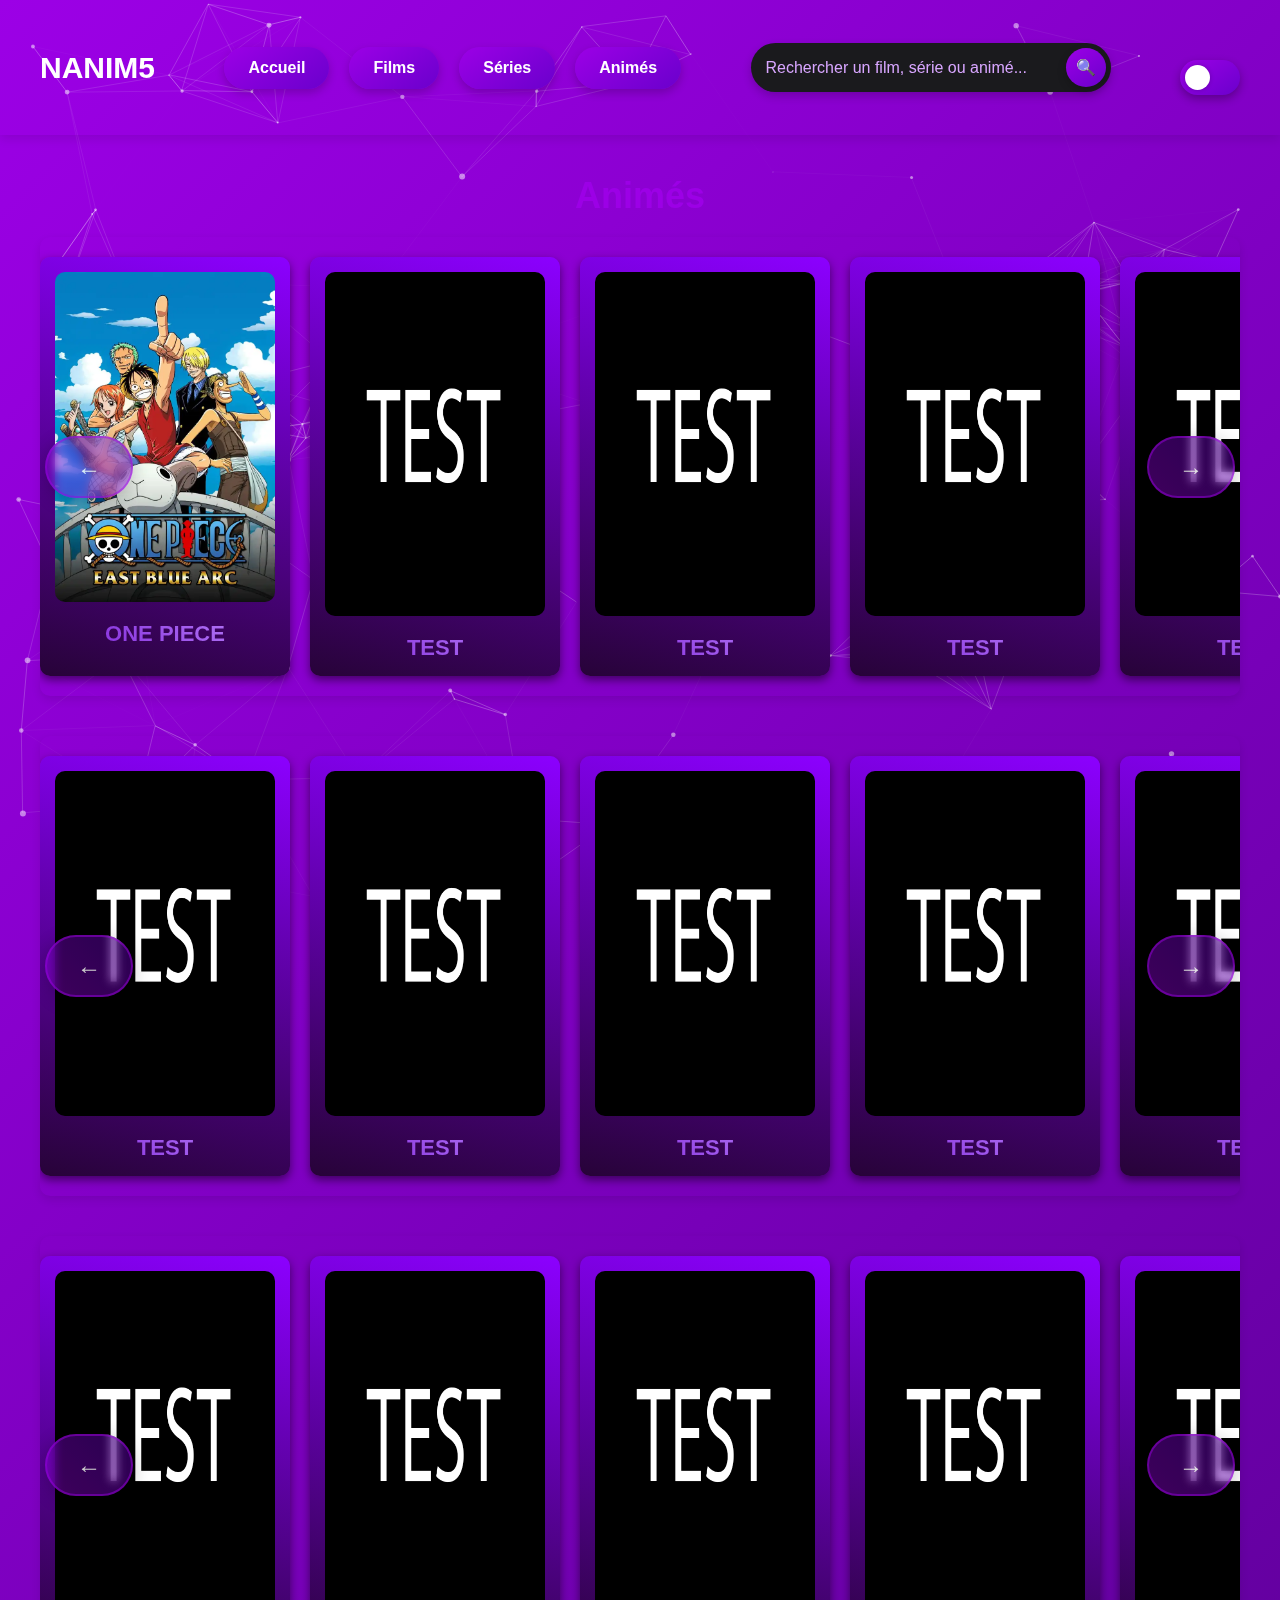
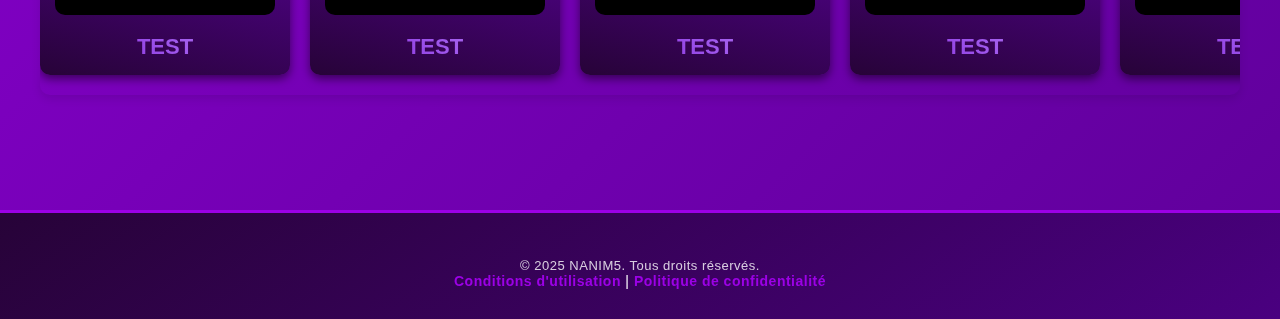
==== Animés.html @ f09e57f8 "Add files via upload" ====
<!DOCTYPE html>
<html lang="fr">
<head>
    <meta charset="UTF-8">
    <meta name="viewport" content="width=device-width, initial-scale=1.0">
    <title>NANIM5 - Films, Séries et Animés</title>
    <link rel="stylesheet" href="styles.css">
    <link rel="stylesheet" href="Animés.css">
</head>
<body>
    <header>
        <div class="logo">
            <h1>NANIM5</h1>
        </div>
        <nav>
            <ul>
                <li><a href="index.html" class="button-nav">Accueil</a></li>
                <li><a href="Films.html" class="button-nav">Films</a></li>
                <li><a href="Séries.html" class="button-nav">Séries</a></li>
                <li><a href="Animés.html" class="button-nav">Animés</a></li>
            </ul>
        </nav>

        <!-- Barre de recherche -->
        <div class="search-bar">
            <input type="text" placeholder="Rechercher un film, série ou animé..." id="searchInput">
            <button id="searchButton" class="button-nav" aria-label="Rechercher">🔍</button>
        </div>        

        <!-- Mode sombre -->
        <div class="toggle-container">
            <input type="checkbox" id="darkModeToggle" class="toggle-checkbox">
            <label for="darkModeToggle" class="toggle-label">
                <span class="toggle-ball"></span>
            </label>
        </div>
    </header>

    <main>
        <section class="row">
            <h2>Animés</h2>
            <div class="horizontal-scroll-container">
                <button class="scroll-button left" aria-label="Précédent">&#8592;</button>
                
                <div class="horizontal-scroll">
                    <div class="card">
                        <a href="op\onepeice.html">
                            <img src="image/1east-blue.webp" alt="Animé 1">
                        </a>
                        <h3>ONE PIECE</h3>
                    </div>
                    <div class="card">
                        <a href="404/404.html">
                            <img src="image/TEST.png" alt="Film 2">
                        </a>
                        <h3>TEST</h3>
                    </div>
                    <div class="card">
                        <a href="404/404.html">
                            <img src="image/TEST.png" alt="Film 3">
                        </a>
                        <h3>TEST</h3>
                    </div>
                    <div class="card">
                        <a href="404/404.html">
                            <img src="image/TEST.png" alt="TEST">
                        </a>
                        <h3>TEST</h3>
                    </div>
                    <div class="card">
                        <a href="404/404.html">
                            <img src="image/TEST.png" alt="TEST">
                        </a>
                        <h3>TEST</h3>
                    </div>
                    <div class="card">
                        <a href="404/404.html">
                            <img src="image/TEST.png" alt="TEST">
                        </a>
                        <h3>TEST</h3>
                    </div>
                    <div class="card">
                        <a href="404/404.html">
                            <img src="image/TEST.png" alt="TEST">
                        </a>
                        <h3>TEST</h3>
                    </div>
                    <div class="card">
                        <a href="404/404.html">
                            <img src="image/TEST.png" alt="TEST">
                        </a>
                        <h3>TEST</h3>
                    </div>
                    <div class="card">
                        <a href="404/404.html">
                            <img src="image/TEST.png" alt="TEST">
                        </a>
                        <h3>TEST</h3>
                    </div>
                    <!-- Ajoute d'autres cartes -->
                </div>
                
                <button class="scroll-button right" aria-label="Suivant">&#8594;</button>
            </div>
        </section>

        <!-- Répète pour les autres sections -->
        <section class="row">
            <h2></h2>
            <div class="horizontal-scroll-container">
                <button class="scroll-button left" aria-label="Précédent">&#8592;</button>
                
                <div class="horizontal-scroll">
                    <div class="card">
                        <a href="404/404.html">
                            <img src="image/TEST.png" alt="Série 1">
                        </a>
                        <h3>TEST</h3>
                    </div>
                    <div class="card">
                        <a href="404/404.html">
                            <img src="image/TEST.png" alt="Série 2">
                        </a>
                        <h3>TEST</h3>
                    </div>
                    <div class="card">
                        <a href="404/404.html">
                            <img src="image/TEST.png" alt="TEST">
                        </a>
                        <h3>TEST</h3>
                    </div>
                    <div class="card">
                        <a href="404/404.html">
                            <img src="image/TEST.png" alt="TEST">
                        </a>
                        <h3>TEST</h3>
                    </div>
                    <div class="card">
                        <a href="404/404.html">
                            <img src="image/TEST.png" alt="TEST">
                        </a>
                        <h3>TEST</h3>
                    </div>
                    <div class="card">
                        <a href="404/404.html">
                            <img src="image/TEST.png" alt="TEST">
                        </a>
                        <h3>TEST</h3>
                    </div>
                    <div class="card">
                        <a href="404/404.html">
                            <img src="image/TEST.png" alt="TEST">
                        </a>
                        <h3>TEST</h3>
                    </div>
                    <div class="card">
                        <a href="404/404.html">
                            <img src="image/TEST.png" alt="TEST">
                        </a>
                        <h3>TEST</h3>
                    </div>
                    <div class="card">
                        <a href="404/404.html">
                            <img src="image/TEST.png" alt="TEST">
                        </a>
                        <h3>TEST</h3>
                    </div>
                    
                    <!-- Ajoute d'autres cartes -->
                </div>
                
                <button class="scroll-button right" aria-label="Suivant">&#8594;</button>
            </div>
        </section>
    
        <section class="row">
            <h2></h2>
            <div class="horizontal-scroll-container">
                <button class="scroll-button left" aria-label="Précédent">&#8592;</button>
                
                <div class="horizontal-scroll">
                    <div class="card">
                        <a href="404/404.html">
                            <img src="image/TEST.png" alt="Animé 2">
                        </a>
                        <h3>TEST</h3>
                    </div>
                    <div class="card">
                        <a href="404/404.html">
                            <img src="image/TEST.png" alt="Animé 2">
                        </a>
                        <h3>TEST</h3>
                    </div>
                    <div class="card">
                        <a href="404/404.html">
                            <img src="image/TEST.png" alt="TEST">
                        </a>
                        <h3>TEST</h3>
                    </div>
                    <div class="card">
                        <a href="404/404.html">
                            <img src="image/TEST.png" alt="TEST">
                        </a>
                        <h3>TEST</h3>
                    </div>
                    <div class="card">
                        <a href="404/404.html">
                            <img src="image/TEST.png" alt="TEST">
                        </a>
                        <h3>TEST</h3>
                    </div>
                    <div class="card">
                        <a href="404/404.html">
                            <img src="image/TEST.png" alt="TEST">
                        </a>
                        <h3>TEST</h3>
                    </div>
                    <div class="card">
                        <a href="404/404.html">
                            <img src="image/TEST.png" alt="TEST">
                        </a>
                        <h3>TEST</h3>
                    </div>
                    <div class="card">
                        <a href="404/404.html">
                            <img src="image/TEST.png" alt="TEST">
                        </a>
                        <h3>TEST</h3>
                    </div>
                    <div class="card">
                        <a href="404/404.html">
                            <img src="image/TEST.png" alt="TEST">
                        </a>
                        <h3>TEST</h3>
                    </div>
                    <!-- Ajoute d'autres cartes -->
                </div>
                
                <button class="scroll-button right" aria-label="Suivant">&#8594;</button>
            </div>
        </section>
    </main>

    <footer>
        <div class="particles"></div>
        <p>&copy; 2025 NANIM5. Tous droits réservés.</p>
        <a href="#">Conditions d'utilisation</a> | <a href="#">Politique de confidentialité</a>
    </footer>

    <script src="scripts.js"></script>
    <script src="Animés.js"></script>
    <div id="particles-js"></div>
    <script src="particles.min.js"></script>
    <script src="particles-config.js"></script>
</body>
</html>
---- styles.css ----
/* Global Reset */
* {
    margin: 0;
    padding: 0;
    box-sizing: border-box;
}

/* Body */
body {
    font-family: 'Arial', sans-serif;
    background-color: #000000;
    color: #ffffff;
    transition: background-color 0.4s ease, color 0.4s ease;
    display: flex;
    flex-direction: column;
    min-height: 100vh;
}

/* Mode sombre */
body.dark-mode {
    background-color: #ffffff;
    color: #000000;
}

/* Header */
header {
    display: flex;
    justify-content: space-between;
    align-items: center;
    padding: 20px;
    background: linear-gradient(15deg,  #4a0080,#9c00e6);
    box-shadow: 0 4px 10px rgba(0, 0, 0, 0.1);
    transition: background-color 0.4s ease;
}

/* Logo */
header .logo h1 {
    font-size: 30px;
    font-weight: bold;
    color: #fff;
}

/* Navigation */
nav ul {
    display: flex;
    gap: 20px;
    list-style-type: none;
    padding-left: 0;
}

nav a {
    color: #fff;
    text-decoration: none;
    transition: color 0.3s ease;
}

nav a:hover {
    color: #D8A6FF; /* Violet clair */
}

/* Search Bar */
.search-bar {
    display: flex;
    align-items: center;
    background-color: #2A1A59;
    padding: 5px;
    border-radius: 25px;
    box-shadow: 0 4px 10px rgba(0, 0, 0, 0.2);
}

.search-bar input {
    background-color: transparent;
    border: none;
    color: #fff;
    padding: 10px;
    border-radius: 15px;
    width: 250px;
    font-size: 16px;
    outline: none;
}

.search-bar button {
    background-color: #D8A6FF;
    border: none;
    padding: 10px;
    margin-left: 10px;
    border-radius: 50%;
    cursor: pointer;
    transition: background-color 0.3s ease;
}

.search-bar button:hover {
    background-color: #8E7CC3;
}

/* CTA Button */
.cta {
    padding: 12px 30px;
    background: linear-gradient(145deg, #6a00cc, #4a0080); /* Violet foncé */
    color: white;
    border: none;
    border-radius: 50px;
    font-size: 16px;
    cursor: pointer;
    transition: transform 0.3s ease, box-shadow 0.3s ease;
    display: inline-block;
    text-align: center;
}

.cta:hover {
    background: linear-gradient(145deg, #7a00b3, #8b00d9);
    transform: scale(1.05);
    box-shadow: 0 6px 15px rgba(0, 0, 0, 0.2);
}

.cta:active {
    transform: scale(0.98);
}

/* Trending Section */
.trending {
    padding: 50px 20px;
    background: linear-gradient(15deg, #270338, #8b00d9);
    border-radius: 10px;
    margin-top: 60px;
}

.trending h2 {
    font-size: 28px;
    margin-bottom: 30px;
    text-align: center;
    color: #fff;
}

.video-grid {
    display: flex;
    gap: 20px;
    justify-content: center;
    flex-wrap: wrap;
}

.video-card {
    width: 280px;
    height: 450px;
    text-align: center;
    background: linear-gradient(15deg, #270338, #8c00ff);
    border-radius: 10px;
    box-shadow: 0 4px 10px rgba(0, 0, 0, 0.5);
    position: relative;
    overflow: hidden;
    transition: transform 0.3s ease, box-shadow 0.3s ease;
}

.video-card img {
    width: 100%;
    height: 100%;
    object-fit: cover;
    border-radius: 10px;
    transition: transform 0.3s ease;
}

.video-card h3 {
    position: absolute;
    bottom: 0;
    left: 0;
    width: 100%;
    padding: 10px;
    font-size: 18px;
    color: #ffffff;
    background: rgba(0, 0, 0, 0.5);
    text-align: center;
    border-radius: 0 0 10px 10px;
}

/* Hover Effects */
.video-card:hover {
    transform: scale(1.05);
    box-shadow: 0 8px 20px rgba(0, 0, 0, 0.3);
}

.video-card:hover img {
    transform: scale(1.1);
}

/* Footer */
footer {
    text-align: center;
    padding: 30px 15px;
    margin-top: 75px;
    background: linear-gradient(145deg, #270338, #4a0080);
    color: #ffffff;
    font-size: 14px;
    letter-spacing: 0.5px;
    border-top: 3px solid #9c00e6;
    width: 100%;
}

footer a {
    color: #9c00e6;
    text-decoration: none;
    font-weight: bold;
    transition: color 0.3s ease, transform 0.3s ease;
}

footer a:hover {
    color: #e0b3ff;
    transform: scale(1.1);
}

footer p {
    margin-top: 15px;
    font-size: 13px;
    opacity: 0.8;
}

/* Modal */
.modal {
    position: fixed;
    top: 0;
    left: 0;
    width: 100%;
    height: 100%;
    background-color: rgba(0, 0, 0, 0.7);
    display: none;
    justify-content: center;
    align-items: center;
    z-index: 1000;
}

.modal-content {
    background-color: #ffffff;
    padding: 30px;
    border-radius: 10px;
    text-align: center;
}

.modal.open {
    display: flex;
}

/* Toggle Switch */
.toggle-container {
    display: flex;
    align-items: center;
}

.toggle-checkbox {
    display: none;
}

.toggle-label {
    width: 70px;
    height: 35px;
    background: linear-gradient(145deg, #9c00e6, #6a00cc);
    border-radius: 50px;
    position: relative;
    cursor: pointer;
    box-shadow: 0 4px 10px rgba(0, 0, 0, 0.3);
    transition: background 0.4s ease, box-shadow 0.3s ease;
}

.toggle-ball {
    position: absolute;
    top: 5px;
    left: 5px;
    width: 25px;
    height: 25px;
    background-color: #fff;
    border-radius: 50%;
    transition: transform 0.4s ease, box-shadow 0.3s ease;
    box-shadow: 0 0 5px rgba(0, 0, 0, 0.2);
}

.toggle-checkbox:checked + .toggle-label {
    background: linear-gradient(145deg, #6a00cc, #9c00e6);
    box-shadow: 0 4px 15px rgba(0, 0, 0, 0.3);
}

.toggle-checkbox:checked + .toggle-label .toggle-ball {
    transform: translateX(35px);
    box-shadow: 0 0 10px rgba(0, 0, 0, 0.4);
}

/* Style des boutons de navigation */
.button-nav {
    display: inline-block;
    padding: 12px 24px;
    background: linear-gradient(145deg, #9c00e6, #6a00cc);
    color: #fff;
    text-decoration: none;
    font-size: 16px;
    border-radius: 25px;
    text-align: center;
    transition: all 0.3s ease;
    box-shadow: 0 4px 10px rgba(0, 0, 0, 0.2);
}

/* Effet au survol */
.button-nav:hover {
    background: linear-gradient(145deg, #8b00d9, #7a00b3);
    box-shadow: 0 6px 15px rgba(0, 0, 0, 0.3);
    transform: scale(1.05);
}

/* Effet de clic (active) */
.button-nav:active {
    transform: scale(0.98);
}

/* Espacement entre les boutons */
nav ul {
    display: flex;
    gap: 20px;
}

nav a {
    color: #fff;
    text-decoration: none;
}

nav a:hover {
    color: #D8A6FF; /* Violet clair */
}
/* Style de la barre de recherche */
.search-bar {
    display: flex;
    align-items: center;
    background-color: #1A1A1D;
    padding: 5px;
    border-radius: 25px;
    transition: all 0.3s ease;
    box-shadow: 0 4px 10px rgba(0, 0, 0, 0.2);
}

/* Style du champ de recherche */
.search-bar input {
    background-color: transparent;
    border: none;
    color: #fff;
    padding: 10px;
    border-radius: 15px;
    width: 300px;
    outline: none;
    font-size: 16px;
    transition: background-color 0.3s ease;
}

.search-bar input::placeholder {
    color: #D8A6FF; /* Violet clair */
}

/* Style du bouton de recherche */
.search-bar button {
    background: linear-gradient(145deg, #9c00e6, #6a00cc);
    border: none;
    padding: 10px;
    margin-left: 10px;
    border-radius: 50%;
    cursor: pointer;
    transition: background-color 0.3s ease, transform 0.3s ease;
    box-shadow: 0 4px 10px rgba(0, 0, 0, 0.2);
}

.search-bar button:hover {
    background: linear-gradient(145deg, #8b00d9, #7a00b3);
    box-shadow: 0 6px 15px rgba(0, 0, 0, 0.3);
    transform: scale(1.05);
}

.search-bar button:active {
    transform: scale(0.98);
}
.hero .background-video {
    z-index: -1;
}
/* Conteneur hero */
.hero {
    position: relative;
    height: 20vh;
    overflow: hidden;
    display: flex;
    justify-content: center;
    align-items: center;

    color: white;
}
.hero-content {
    position: relative;
    z-index: 1; /* Assure que le texte et les boutons sont au-dessus de la vidéo */
    text-align: center;
    color: hsl(0, 0%, 100%);
    
}

.hero h2 {
    font-size: 36px;
    margin-bottom: 20px;
    animation: fadeIn 1s ease-out;
}
/* Enlever les puces dans la navigation */
nav ul {
    list-style-type: none;
    padding-left: 0;
}
#particles-js {
    position: fixed;
    width: 100%;
    height: 100%;
    top: 0;
    left: 0;
    z-index: -1; /* Derrière le contenu */
}
body {
    background: linear-gradient(-45deg, #8c00ff, #270338, #4a0080, #9c00e6);
    background-size: 400% 400%;
    animation: gradientAnimation 10s ease infinite;
    color: var(--text-color); /* Couleur du texte définie */
    overflow: auto; /* Permet le défilement de la page */
}
---- Animés.css ----
/* Définir les couleurs par défaut (mode clair) */
:root {
    --background-color: #121212; /* Fond sombre par défaut */
    --text-color: #e0e0e0; /* Texte clair */
    --link-color: #9c00e6; /* Violet pour les liens */

    --card-bg: linear-gradient(15deg, #270338, #8c00ff); /* Dégradé pour les cartes */
    --card-text-color: #e0e0e0; /* Texte des cartes */
}

/* Mode sombre */
body.dark-mode {
    --background-color: #121212; /* Fond très sombre */
    --text-color: #e0e0e0; /* Texte clair */
    --link-color: #bb86fc; /* Couleur des liens en mode sombre */

    --card-bg: #4a0080; /* Fond des cartes */
    --card-text-color: #e0e0e0; /* Texte des cartes */
}

/* Dégradé animé pour le fond */
body {
    background: linear-gradient(-45deg, #8c00ff, #270338, #4a0080, #9c00e6);
    background-size: 400% 400%;
    animation: gradientAnimation 10s ease infinite;
    color: var(--text-color); /* Couleur du texte définie */
    overflow: auto; /* Permet le défilement de la page */
}

@keyframes gradientAnimation {
    0% {
        background-position: 0% 50%;
    }
    50% {
        background-position: 100% 50%;
    }
    100% {
        background-position: 0% 50%;
    }
}

/* Navigation */
nav ul {
    list-style-type: none;
    padding: 0;
    display: flex;
    justify-content: center;
    gap: 20px;
}

nav ul li a {
    color: white;
    text-decoration: none;
    font-weight: bold;
    padding: 10px 20px;
}

/* Mode sombre: ajuster les couleurs des liens et boutons */
body.dark-mode .button-nav {
    color: white; /* Couleur blanche pour les liens dans le mode sombre */
}

/* Bascule du mode sombre */
.toggle-container {
    margin-top: 20px;
    display: inline-block;
}

.toggle-checkbox {
    display: none;
}

.toggle-label {
    background-color: #6a00cc; /* Violet clair */
    border-radius: 30px;
    padding: 5px;
    cursor: pointer;
    display: flex;
    justify-content: space-between;
    align-items: center;
    width: 60px;
}

.toggle-ball {
    background-color: #fff;
    border-radius: 50%;
    width: 25px;
    height: 25px;
    transition: transform 0.3s ease;
}

/* Mode sombre activé */
.toggle-checkbox:checked + .toggle-label .toggle-ball {
    transform: translateX(30px);
}

/* Section des cartes */
.row {
    margin: 40px auto;
    text-align: center;
    max-width: 1200px;
    width: 100%; /* Prendre toute la largeur disponible */
}

.row h2 {
    margin-bottom: 20px;
    color: var(--link-color); /* Couleur des titres (violet) */
    font-size: 36px; /* Taille de police fixe */
}

/* Conteneur pour le défilement horizontal */
.horizontal-scroll-container {
    display: flex;
    align-items: center;
    position: relative;
    overflow: hidden; /* Supprime la barre de défilement */
    margin-bottom: 30px;
    width: 100%; /* Prendre toute la largeur */
    border-radius: 10px; /* Arrondir les bords */
    box-shadow: 0 4px 10px rgba(0, 0, 0, 0.1); /* Ombre douce */
}

.horizontal-scroll {
    display: flex;
    gap: 20px;
    overflow-x: auto; /* Permet de faire défiler sans barre visible */
    scroll-behavior: smooth;
    padding: 20px 0;
    width: 100%; /* Prendre toute la largeur */
}

.horizontal-scroll::-webkit-scrollbar {
    display: none; /* Supprime la barre de défilement */
}

/* Carte */
.card {
    background: var(--card-bg); /* Dégradé violet */
    border-radius: 10px;
    box-shadow: 0 4px 10px rgba(0, 0, 0, 0.5);
    text-align: center;
    padding: 15px;
    width: 250px;
    flex-shrink: 0;
    transition: transform 0.3s ease, box-shadow 0.3s ease;
    max-width: 100%; /* Assure que la largeur de la carte ne dépasse pas la taille de l'écran */
    box-sizing: border-box;
    position: relative;
}

/* Image */
.card img {
    width: 100%;
    border-radius: 10px;
    transition: transform 0.3s ease;
}

/* Sous-titre */
.card h3 {
    font-size: 22px;
    font-weight: bold;
    color: transparent; /* Appliquer la transparence pour le texte */
    transition: color 0.3s ease;
    margin-top: 15px;
    background: linear-gradient(45deg, #6a00cc, #bb86fc, #4a0080, #9c00e6);
    background-size: 400% 400%;
    -webkit-background-clip: text; /* Applique le dégradé sur le texte */
    animation: gradientTextAnimation 10s ease infinite;
}

/* Animation du texte dégradé */
@keyframes gradientTextAnimation {
    0% {
        background-position: 0% 50%;
    }
    50% {
        background-position: 100% 50%;
    }
    100% {
        background-position: 0% 50%;
    }
}

/* Effet de survol sur l'image */
.card:hover img {
    transform: scale(1.05); /* Zoom sur l'image */
}

/* Effet au survol sur la carte : changer la couleur du sous-titre en blanc */
.card:hover h3 {
    color: #ffffff; /* Changer le titre en blanc lorsqu'on survole la carte */
}

/* Effet de zoom et changement de couleur au survol */
.card h3:hover {
    transform: scale(1.1); /* Zoom sur le titre */
    color: #ffffff; /* Changer la couleur du texte en blanc lors du survol pour plus de lisibilité */
}

/* Boutons ovales avec dégradé et animation */
.scroll-button {
    background: linear-gradient(45deg, rgba(156, 0, 230, 0.5), rgba(106, 0, 204, 0.5)); /* Dégradé violet avec transparence */
    color: white;
    border: 2px solid rgba(156, 0, 230, 0.7); /* Bordure semi-transparente */
    padding: 15px 30px; /* Plus large pour la forme ovale */
    font-size: 24px;
    cursor: pointer;
    border-radius: 50px; /* Forme ovale */
    position: absolute;
    top: 50%;
    transform: translateY(-50%);
    z-index: 10;
    transition: all 0.4s ease;
    box-shadow: 0 4px 20px rgba(0, 0, 0, 0.3); /* Ombre plus prononcée */
    animation: pulse 2s infinite;
    backdrop-filter: blur(5px); /* Applique un flou derrière le bouton pour un effet "verre" */
    opacity: 0.8; /* Légère transparence */
}

/* Bouton droite */
.scroll-button.right {
    right: 5px; /* Décale le bouton vers la droite */
}

/* Bouton gauche */
.scroll-button.left {
    left: 5px; /* Décale le bouton vers la gauche */
}

/* Effet de survol sur les boutons */
.scroll-button:hover {
    background-color: rgba(106, 0, 204, 0.8); /* Augmenter l'opacité au survol */
    border-color: rgba(106, 0, 204, 1);
    transform: translateY(-50%) scale(1.1);
    opacity: 1; /* Rendre le bouton plus opaque au survol */
}

/* Animation de pulsation */
@keyframes pulse {
    0% {
        transform: translateY(-50%) scale(1);
    }
    50% {
        transform: translateY(-50%) scale(1.05);
    }
    100% {
        transform: translateY(-50%) scale(1);
    }
}

/* En-tête */
header {
    padding: 40px; /* Augmenter l'espace autour du contenu de l'en-tête */
    text-align: center;
    color: white;
    width: 100%;
    background: var(--header-footer-bg); /* Utilise le dégradé pour le header */
}
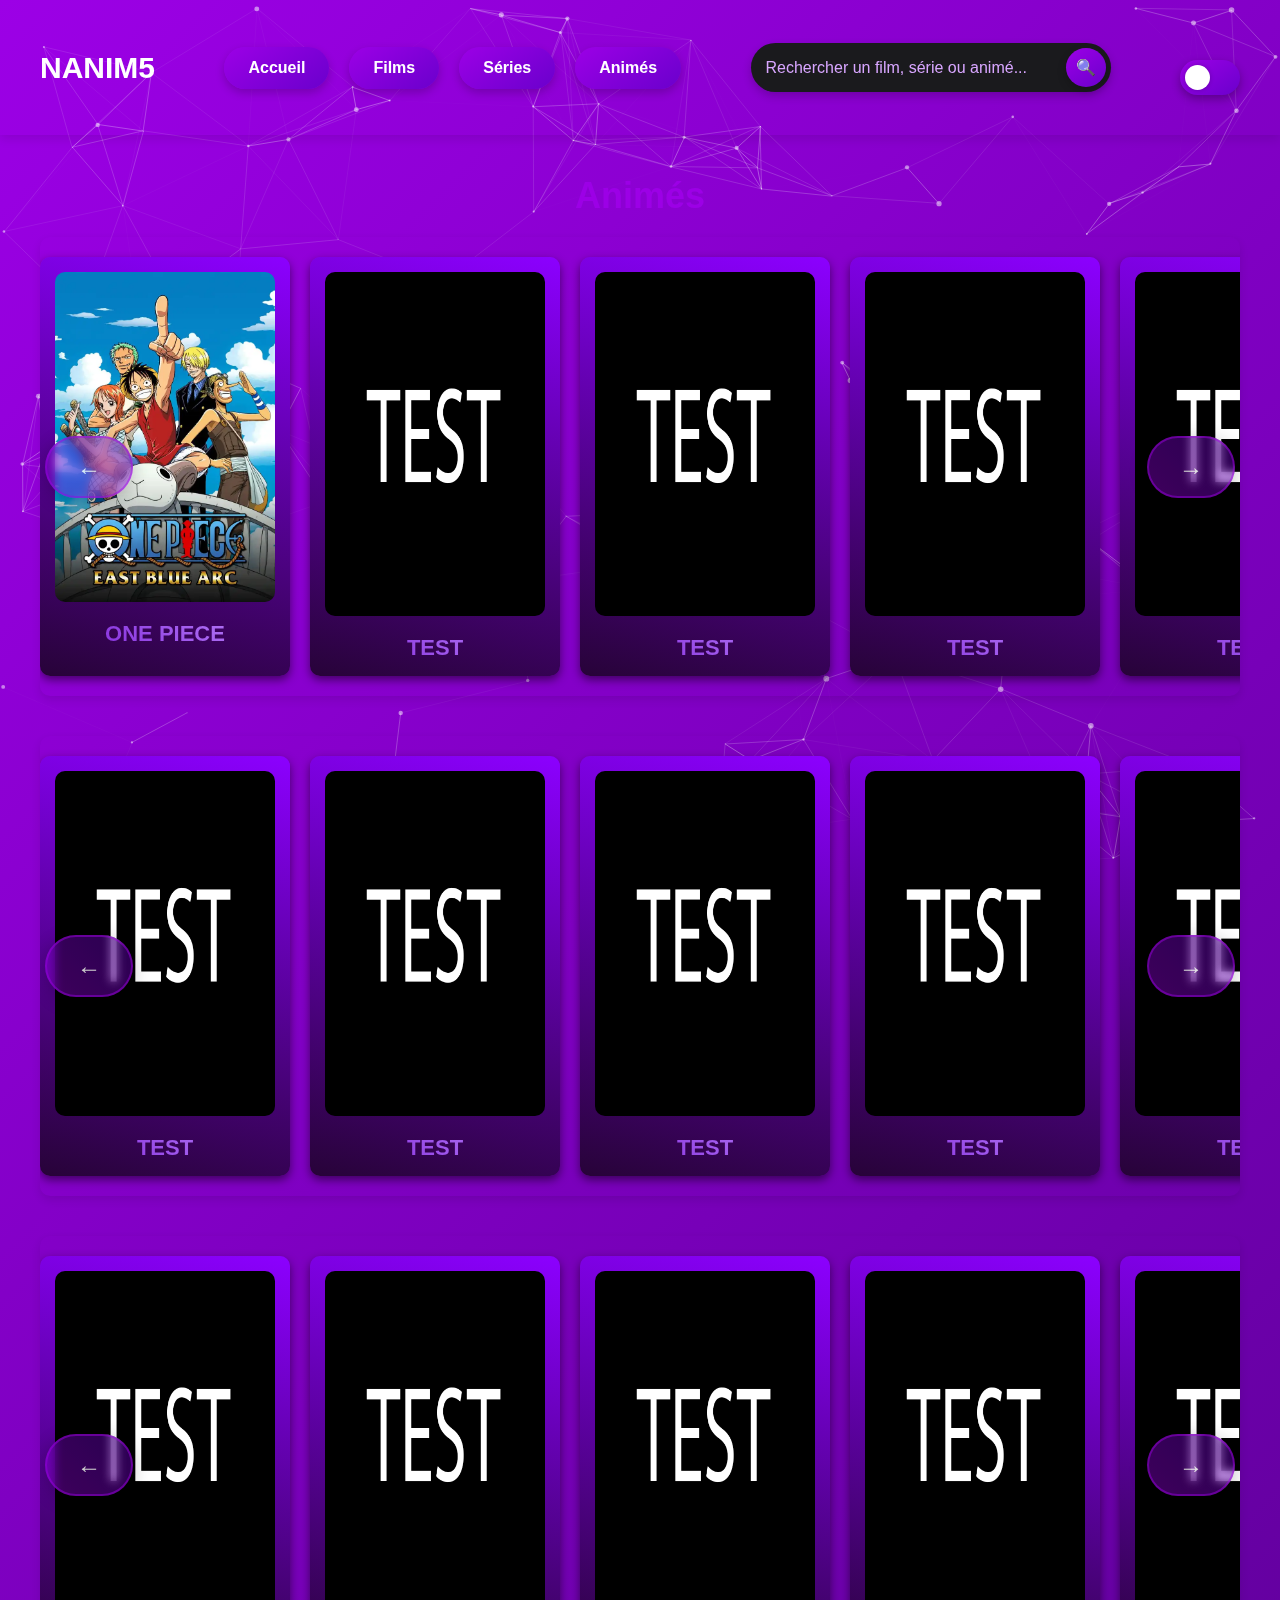
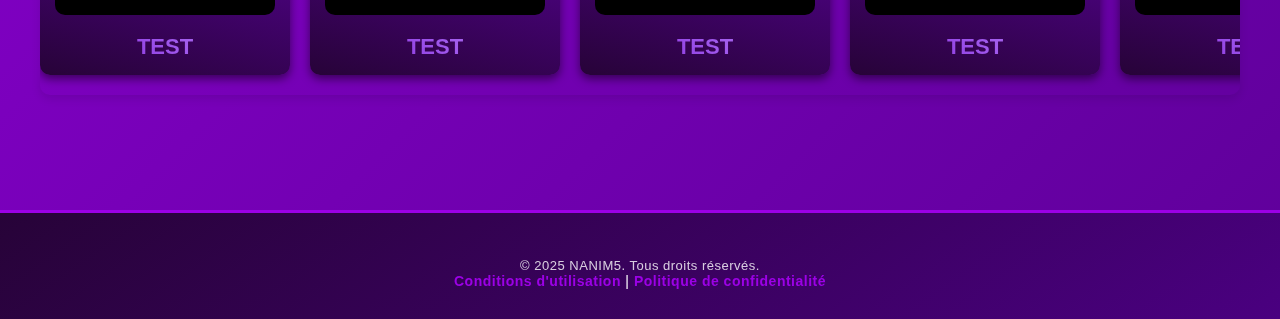
==== commit c3480236: "2" ====
--- a/Animés.html
+++ b/Animés.html
@@ -14,7 +14,7 @@
         </div>
         <nav>
             <ul>
-                <li><a href="index.html" class="button-nav">Accueil</a></li>
+                <li><a href="accueil.html" class="button-nav">Accueil</a></li>
                 <li><a href="Films.html" class="button-nav">Films</a></li>
                 <li><a href="Séries.html" class="button-nav">Séries</a></li>
                 <li><a href="Animés.html" class="button-nav">Animés</a></li>
